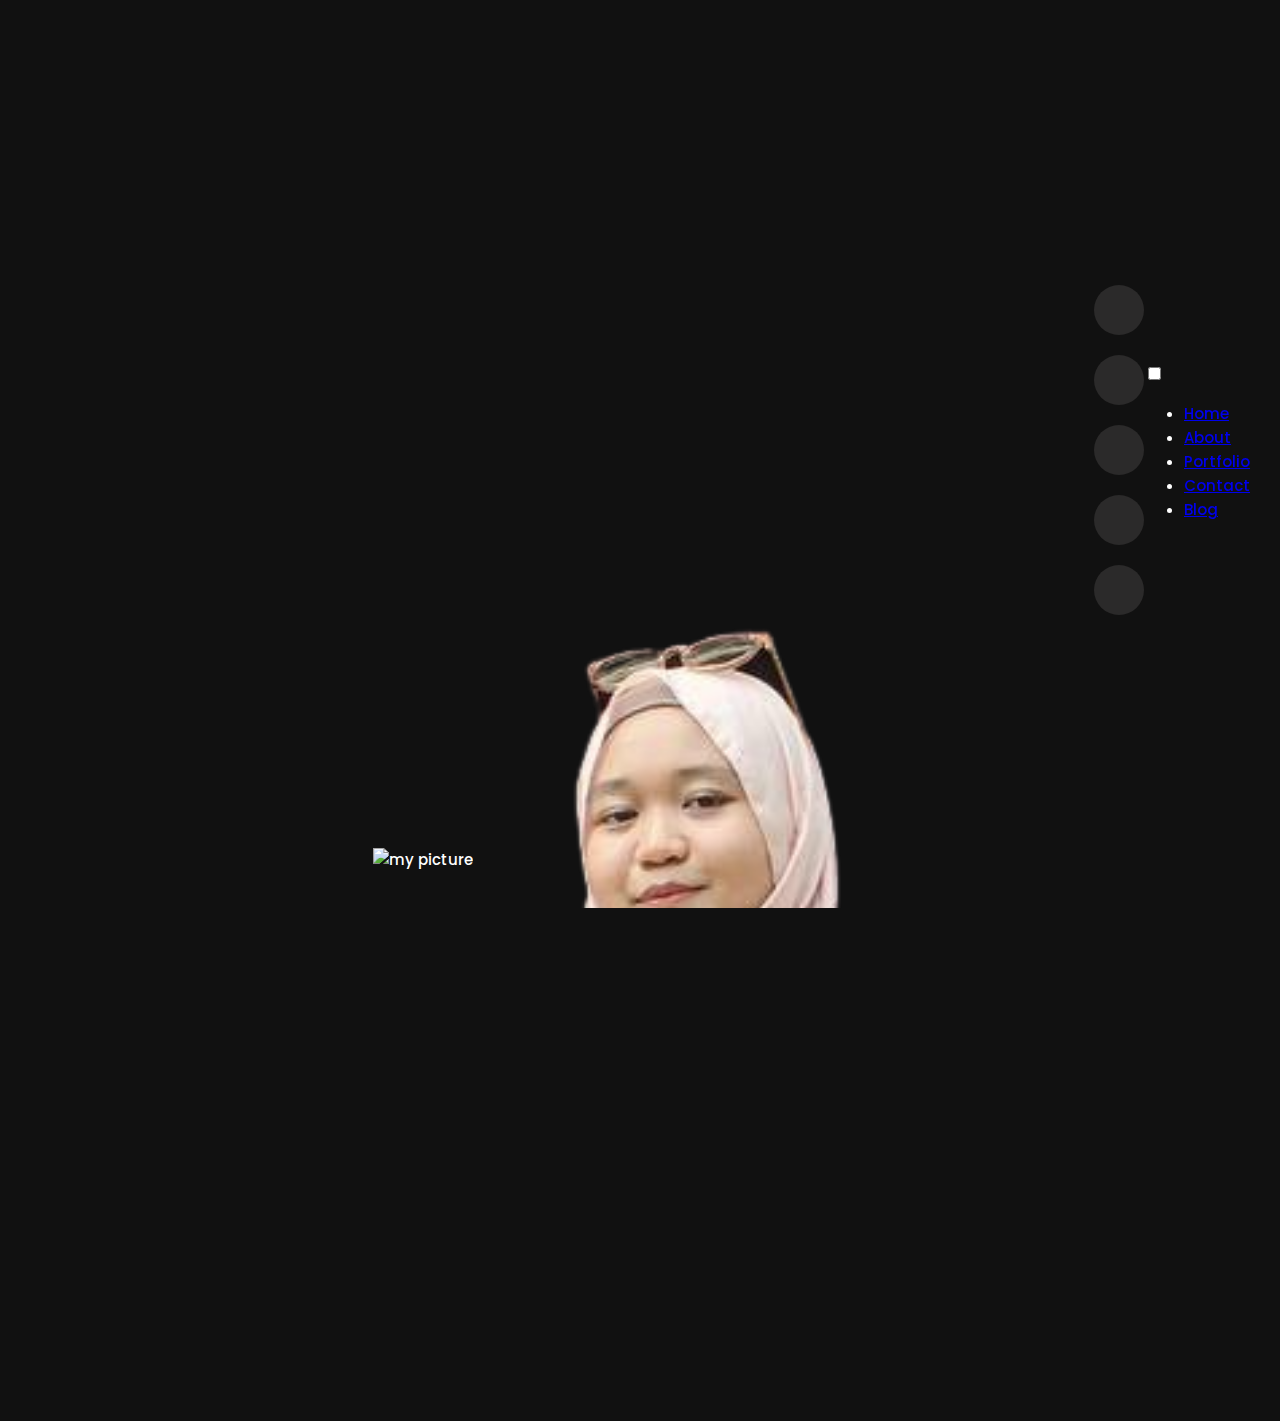
==== index.html @ 7a94937f "update desc" ====
﻿<!DOCTYPE html>
<html lang="en">


<head>
    <meta charset="utf-8">
    <title> Anis Fatnin | IT Security</title>
    <meta name="viewport" content="width=device-width, initial-scale=1">
    <meta name="description" content="Anis Fatnin is a IT cybersecurity enthusiast"/>

    <!-- Template Google Fonts -->
    <link href="https://fonts.googleapis.com/css?family=Poppins:400,400i,500,500i,600,600i,700,700i,800,800i,900,900i" rel="stylesheet">
    <link href="https://fonts.googleapis.com/css?family=Open+Sans:300,400,400i,600,600i,700" rel="stylesheet">

    <!-- Template CSS Files -->
    <link href="css/bootstrap.min.css" rel="stylesheet">
    <link href="css/preloader.min.css" rel="stylesheet">
    <link href="css/circle.css" rel="stylesheet">
    <link href="css/font-awesome.min.css" rel="stylesheet">
    <link href="css/fm.revealator.jquery.min.css" rel="stylesheet">
    <link href="css/style.css" rel="stylesheet">

    <!-- CSS Skin File -->
    <link href="css/skins/yellow.css" rel="stylesheet">

    <!-- Live Style Switcher - demo only -->
    <link rel="alternate stylesheet" type="text/css" title="blue" href="css/skins/blue.css" />
    <link rel="alternate stylesheet" type="text/css" title="green" href="css/skins/green.css" />
    <link rel="alternate stylesheet" type="text/css" title="yellow" href="css/skins/yellow.css" />
    <link rel="alternate stylesheet" type="text/css" title="blueviolet" href="css/skins/blueviolet.css" />
    <link rel="alternate stylesheet" type="text/css" title="goldenrod" href="css/skins/goldenrod.css" />
    <link rel="alternate stylesheet" type="text/css" title="magenta" href="css/skins/magenta.css" />
    <link rel="alternate stylesheet" type="text/css" title="orange" href="css/skins/orange.css" />
    <link rel="alternate stylesheet" type="text/css" title="purple" href="css/skins/purple.css" />
    <link rel="alternate stylesheet" type="text/css" title="red" href="css/skins/red.css" />
    <link rel="alternate stylesheet" type="text/css" title="yellowgreen" href="css/skins/yellowgreen.css" />
    <link rel="stylesheet" type="text/css" href="css/styleswitcher.css" />

    <!-- Modernizr JS File -->
    <script src="js/modernizr.custom.js"></script>
</head>

<body class="home">
    <!-- Header Starts -->
    <header class="header" id="navbar-collapse-toggle">
        <!-- Fixed Navigation Starts -->
        <ul class="icon-menu d-none d-lg-block revealator-slideup revealator-once revealator-delay1">
            <li class="icon-box active">
                <i class="fa fa-home"></i>
                <a href="index.html">
                    <h2>Home</h2>
                </a>
            </li>
            <li class="icon-box">
                <i class="fa fa-user"></i>
                <a href="about.html">
                    <h2>About</h2>
                </a>
            </li>
            <li class="icon-box">
                <i class="fa fa-briefcase"></i>
                <a href="portfolio.html">
                    <h2>Portfolio</h2>
                </a>
            </li>
            <li class="icon-box">
                <i class="fa fa-envelope-open"></i>
                <a href="contact.html">
                    <h2>Contact</h2>
                </a>
            </li>
            <li class="icon-box">
                <i class="fa fa-comments"></i>
                <a href="blog.html">
                    <h2>Blog</h2>
                </a>
            </li>
        </ul>
        <!-- Fixed Navigation Ends -->
        <!-- Mobile Menu Starts -->
        <nav role="navigation" class="d-block d-lg-none">
            <div id="menuToggle">
                <input type="checkbox" />
                <span></span>
                <span></span>
                <span></span>
                <ul class="list-unstyled" id="menu">
                    <li class="active"><a href="index.html"><i class="fa fa-home"></i><span>Home</span></a></li>
                    <li><a href="about.html"><i class="fa fa-user"></i><span>About</span></a></li>
                    <li><a href="portfolio.html"><i class="fa fa-folder-open"></i><span>Portfolio</span></a></li>
                    <li><a href="contact.html"><i class="fa fa-envelope-open"></i><span>Contact</span></a></li>
                    <li><a href="blog.html"><i class="fa fa-comments"></i><span>Blog</span></a></li>
                </ul>
            </div>
        </nav>
        <!-- Mobile Menu Ends -->
    </header>
    <!-- Header Ends -->
    <!-- Main Content Starts -->
    <section class="container-fluid main-container container-home p-0 revealator-slideup revealator-once revealator-delay1">
        <div class="color-block d-none d-lg-block"></div>
        <div class="row home-details-container align-items-center">
            <div class="col-lg-4 bg position-fixed d-none d-lg-block"></div>
            <div class="col-12 col-lg-8 offset-lg-4 home-details text-left text-sm-center text-lg-left">
                <div>
                    <img src="img/img-mobile.jpg" class="img-fluid main-img-mobile d-none d-sm-block d-lg-none" alt="my picture" />
                    <h6 class="text-uppercase open-sans-font mb-0 d-block d-sm-none d-lg-block">hey there !</h6>
                    <h1 class="text-uppercase poppins-font"><span>I'm</span> Anis Fatnin</h1>
                    <p class="open-sans-font">A passionate final year student that is currently doing an internship as an IT analyst in Robotic Process Automation. Have many positive personal skills and be active in extra co-curricular as a student at the university level. During my studies, I joined several global programs that enhanced my leadership and problem-solving skills. I am skilled and have a huge interest in computer networking, cybersecurity, and also the IT sector. Hoping to contribute my skills to the company and community. Since I am single with no commitment, I am capable of working anytime and anywhere.</p>
                    <a href="about.html" class="btn btn-about">more about me</a>
                </div>
            </div>
        </div>
    </section>
    <!-- Main Content Ends -->

    <!-- Template JS Files -->
    <script src="js/jquery-3.5.0.min.js"></script>
    <script src="js/styleswitcher.js"></script>
    <script src="js/preloader.min.js"></script>
    <script src="js/fm.revealator.jquery.min.js"></script>
    <script src="js/imagesloaded.pkgd.min.js"></script>
    <script src="js/masonry.pkgd.min.js"></script>
    <script src="js/classie.js"></script>
    <script src="js/cbpGridGallery.js"></script>
    <script src="js/jquery.hoverdir.js"></script>
    <script src="js/popper.min.js"></script>
    <script src="js/bootstrap.js"></script>
    <script src="js/custom.js"></script>

    <!-- Global site tag (gtag.js) - Google Analytics -->
    <script async src="https://www.googletagmanager.com/gtag/js?id=G-YNMWQ8TBR0"></script>
    <script>
        window.dataLayer = window.dataLayer || [];
        function gtag() { dataLayer.push(arguments); }
        gtag('js', new Date());

        gtag('config', 'G-YNMWQ8TBR0');
    </script>
    
</body>

</html>
---- css/style.css ----
/*
Template Name: Tunis - Personal Portfolio
Author: celtano
Author URI: http://themeforest.net/user/celtano
Description: Tunis - Personal Portfolio
Version: 1.0
*/

/*------------------------------------------------------------------
[Table of contents]
	+ General
	    - Miscellaneous
		- Light Body
		- Buttons
		- Page Title
	+ Header
		- Desktop Navigation
		- Mobile Navigation
	+ Pages
		- Homepage
		+ About
		    - Personal Info List
			- Box Stats
			- Resume
			- Skills
		+ Portfolio
		    - Grid
		    + Slideshow
                - Embedded Videos
                - Carousel
                - Navigation
        + Contact
            - Left Side
            - Contact Form
		+ Blog
            - Latest Posts
            - Pagination
	- Responsive Design Styles
-------------------------------------------------------------------*/

/* [ GENERAL ] */
/*================================================== */

/*** Miscellaneous ***/

html {
  overflow-x: hidden;
  height: 100%;
}

body {
  font-family: 'Poppins', sans-serif;
  font-size: 15px;
  color: #fff;
  font-weight: 500;
  line-height: 1.6;
  position: relative;
  background-size: cover;
  background-position: center;
  height: 100%;
  width: 100%;
  background-color: #111;
}

.poppins-font {
  font-family: 'Poppins', sans-serif;
}

.open-sans-font {
  font-family: 'Open Sans', sans-serif;
}

hr.separator {
  border-top: 1px solid #252525;
  margin: 70px auto 55px;
  max-width: 40%;
}

.ft-wt-600 {
  font-weight: 600;
}

.mb-30 {
  margin-bottom: 30px;
}

.no-transform {
  transform: none !important;
}

.custom-title {
  padding-bottom: 22px;
  font-size: 26px;
}

/*** Light Body ***/

body.light {
  color: #666;
  background-color: #fff;
}

body.home.light .home-details h1 span {
  color: #666;
}

body.home.light .home-details h6 {
  color: #777;
}

body.home.light .bg {
  background-image: url(../img/light.jpg);
  background-size: cover;
  background-repeat: no-repeat;
  background-position: top;
  box-shadow: 0 0 7px rgba(0,0,0,.3);
}

body.light .preloader .black_wall {
  background-color: #eee;
}

body.light .preloader {
  background-color: #fff;
}

body.light .title-section h1 {
  color: #666;
}

body.light .title-bg {
  color: rgba(30, 37, 48, 0.07);
}

body.light.about .box-stats {
  border: 1px solid #ddd;
}

body.light.about .c100,
body.light.about .resume-box .time {
  background-color: #eee;
}

body.light.about .resume-box .time,
body.light.about .resume-box p {
  color: #666;
}

body.light.about .resume-box .place:before {
  background-color: #666;
}

body.light.about  .resume-box li:after {
  border-left: 1px solid #ddd;
}

body.light.about .c100 > span {
  color: #666;
}

body.light.about .c100:after {
  background-color: #fff;
}

body.light.portfolio .slideshow figure {
  background-color: #fff;
}

body.light.portfolio .slideshow ul > li:after {
  background: rgba(255,255,255,0.77);
}

body.light.portfolio .slideshow {
  background: rgba(0,0,0,0.7);
}

body.light.contact .contactform input[type=text],
body.light.contact .contactform input[type=email],
body.light.contact .contactform textarea {
  background-color: #fff;
  border: 1px solid #ddd;
  color: #666;
}

body.light.contact  ul.social li a {
  color: #666;
  background: #eee;
}

body.light.contact  ul.social li a:hover {
  color: #fff;
}

body.light.blog .post-content {
  background-color: #f2f2f2;
}

body.light.blog .post-content .entry-header h3 a {
  color: #666;
}

body.light.blog .page-link {
  color: #666;
  background-color: #eee;
  border: 1px solid #eee;
}

body.light.blog-post .meta {
  color: #888;
}

body.light.blog .page-item.active .page-link {
  color: #fff;
}

body.light hr.separator {
  border-top: 1px solid #ddd;
}

@media (min-width: 992px) {
  body.light .header ul.icon-menu li.icon-box {
    background-color: #eee;
  }

  body.light .header ul.icon-menu li.icon-box i {
    color: #666;
  }

  body.light .header ul.icon-menu li.icon-box.active,
  body.light .header ul.icon-menu li.icon-box:hover,
  body.light .header ul.icon-menu li.icon-box.active i,
  body.light .header ul.icon-menu li.icon-box:hover i {
    color: #fff;
  }
}

@media (max-width: 991px) {

  body.light .main-img-mobile {
    border: 4px solid #eee;
  }

  body.light #menuToggle {
    border: 1px solid #ddd;
  }

  body.light #menuToggle,
  body.light #menu {
    background: #eee;
  }

  body.light #menuToggle > span,
  body.light #menuToggle input:checked ~ span {
    background: #666;
  }

  body.light #menu li a {
    color: #666;
  }

  body.light #menu li:after {
    background: #ddd;
  }

  body.light.portfolio .slideshow nav {
    background: #eee;
    border-bottom: 1px solid #ddd;
  }

  body.light.portfolio .slideshow nav span img {
    display: none;
  }

  body.light.portfolio .slideshow nav span.nav-next {
    background-image: url("../img/projects/navigation/right-arrow.png");
    background-size: cover;
  }

  body.light.portfolio .slideshow nav span.nav-prev {
    background-image: url("../img/projects/navigation/left-arrow.png");
    background-size: cover;
  }

  body.light.portfolio .slideshow nav span.nav-close {
    background-image: url("../img/projects/navigation/close-button.png");
    background-size: cover;
  }

  body.light.portfolio .slideshow nav span.nav-next,
  body.light.portfolio .slideshow nav span.nav-prev {
    top: 51px;
  }

  body.light.portfolio .slideshow {
    background: #fff;
  }
}

@media (max-width: 576px) {
  body.light .title-section {
    background: #eee;
    border-bottom: 1px solid #ddd;
  }

  body.light #menuToggle {
    border: 0;
  }

  body.light.portfolio .slideshow nav span.nav-next,
  body.light.portfolio .slideshow nav span.nav-prev {
    top: 31px;
  }
}
/*** Buttons ***/
.btn {
  box-shadow: none !important;
  border-radius: 26px;
  font-weight: 500;
  height: 46px;
  line-height: 46px;
  font-size: 15px;
  text-transform: uppercase;
  color: #fff;
  padding: 0 40px;
  outline: none !important;
  overflow: hidden;
  display: inline-block;
  position: relative;
  font-family: 'Poppins', sans-serif;
  letter-spacing: .5px;
  border: 0;
}

.btn,
.btn:hover,
.btn:focus {
  color: #fff;
  text-decoration: none;
}

/*** Page Title ***/

.title-section {
  margin: 0 auto;
  width: 100%;
  position: relative;
  padding: 80px 0;
}

.title-section h1 {
  font-size: 56px;
  font-weight: 900;
  color: #fff;
  text-transform: uppercase;
  margin: 0;
}

.title-bg {
  font-size: 110px;
  left: 0;
  letter-spacing: 10px;
  line-height: 0.7;
  position: absolute;
  right: 0;
  top: 50%;
  text-transform: uppercase;
  font-weight: 800;
  -webkit-transform: translateY(-50%);
  -moz-transform: translateY(-50%);
  -ms-transform: translateY(-50%);
  -o-transform: translateY(-50%);
  transform: translateY(-50%);
  color: rgba(255, 255, 255, 0.07);
}

/* [ HEADER ] */
/*================================================== */

/*** Desktop Navigation ***/

@media (min-width: 992px) {

  /*** Navigation ***/

  .header {
    position: fixed;
    right: 30px;
    bottom: 0;
    z-index: 3;
    display: flex;
    align-items: center;
    height: calc(100vh - 200px);
    top: 100px;
    opacity: 1;
    transition: opacity 0.3s;
    -webkit-transition: opacity 0.3s;
  }

  .header.hide-header {
    z-index: 0 !important;
    opacity: 0;
  }

  .header ul.icon-menu {
    margin: 0;
    padding: 0;
  }

  .header ul.icon-menu li.icon-box {
    width: 50px;
    height: 50px;
    list-style: none;
    position: relative;
    display: flex;
    align-items: center;
    transition: .3s;
    margin: 20px 0;
    border-radius: 50%;
    background: #2b2a2a;
  }

  .header ul.icon-menu li.icon-box i {
    color: #ddd;
    font-size: 19px;
    transition: .3s;
  }

  .header ul.icon-menu li.icon-box.active,
  .header ul.icon-menu li.icon-box:hover,
  .header ul.icon-menu li.icon-box.active i,
  .header ul.icon-menu li.icon-box:hover i {
    color: #fff;
  }

  .header .icon-box h2 {
    font-size: 15px;
    font-weight: 500;
  }

  .header .icon-box a {
    display: block;
    padding: 0;
    width: 50px;
    height: 50px;
  }

  .header .icon-box i.fa {
    position: absolute;
    pointer-events: none;
  }

  .header .icon-menu i {
    left: 0;
    right: 0;
    margin: 0 auto;
    display: block;
    text-align: center;
    font-size: 35px;
    top: 15px;
  }

  .header .icon-box h2 {
    z-index: -1;
    position: absolute;
    top: 0;
    right: 0;
    opacity: 0;
    color: #fff;
    line-height: 50px;
    font-weight: 500;
    transition: all .3s;
    border-radius: 30px;
    text-transform: uppercase;
    padding: 0 25px 0 30px;
    height: 50px;
  }

  .header .icon-box a:hover h2 {
    opacity: 1;
    right: 27px;
    margin: 0;
    text-align: center;
    border-radius: 30px 0 0 30px;
  }
}

/* [ Pages ] */
/*================================================== */

/*** Homepage ***/

.home .color-block {
  position: fixed;
  height: 200%;
  width: 100%;
  transform: rotate(-15deg);
  left: -83%;
  top: -50%;
}

.home .bg {
  background-image: url(../img/anis1.png);
  background-size: cover;
  background-repeat: no-repeat;
  background-position: top;
  height: calc(100vh - 60px);
  z-index: 111;
  border-radius: 15px;
  left: 30px;
  top: 30px;
  box-shadow: 0 0 0 rgba(0,0,0,0);
  transform: scale(1.8);
}

.home .container-home {
  display: flex;
  align-items: center;
  min-height: 100%;
}

.home .home-details > div {
  max-width: 550px;
  margin: 0 auto;
}

.home .home-details h1 {
  font-size: 45px;
  line-height: 45px;
  font-weight: 700;
  margin: 18px 0 10px;
}

.home .home-details h1 span {
  color: #fff;
  font-weight: 600;
}

.home .home-details h6 {
  color: #eee;
  font-size: 22px;
  font-weight: 400;
  display: block;
}

.home .home-details p {
  margin: 10px 0 23px;
  font-size: 16px;
  line-height: 32px;
}

/*** About ***/

.about .main-content {
  padding-bottom: 20px;
}

/* Personal Info List */

.about .about-list li:not(:last-child) {
  padding-bottom: 20px;
}

.about .about-list .title {
  opacity: .8;
  text-transform: capitalize;
}

.about .about-list .value {
  font-weight: 600;
}

/* Box Stats */

.about .box-stats {
  padding: 20px 30px 25px 40px;
  border-radius: 5px;
  border: 1px solid #252525;
}

.about .box-stats.with-margin {
  margin-bottom: 30px;
}

.about .box-stats h3 {
  position: relative;
  display: inline-block;
  margin: 0;
  font-size: 50px;
  font-weight: 700;
}

.about .box-stats h3:after {
  content: '+';
  position: absolute;
  right: -24px;
  font-size: 33px;
  font-weight: 300;
  top: 2px;
}

.about .box-stats p {
  padding-left: 45px;
}

.about .box-stats p:before {
  content: "";
  position: absolute;
  left: 0;
  top: 13px;
  width: 30px;
  height: 1px;
  background: #777;
}

/* Resume */

.about .resume-box ul {
  margin: 0;
  padding: 0;
  list-style: none;
}

.about .resume-box li {
  position: relative;
  padding: 0 20px 0 60px;
  margin: 0 0 50px;
}

.about .resume-box li:after {
  content: "";
  position: absolute;
  top: 0;
  left: 20px;
  bottom: 0;
  border-left: 1px solid #333;
}

.about .resume-box .icon {
  width: 40px;
  height: 40px;
  position: absolute;
  left: 0;
  right: 0;
  line-height: 40px;
  text-align: center;
  z-index: 1;
  border-radius: 50%;
  color: #fff;
  background-color: #252525;
}

.about .resume-box .time {
  color: #fff;
  font-size: 12px;
  padding: 1px 10px;
  display: inline-block;
  margin-bottom: 12px;
  border-radius: 20px;
  font-weight: 600;
  background-color: #252525;
  opacity: .8;
}

.about .resume-box h5 {
  font-size: 18px;
  margin: 7px 0 10px;
}

.about .resume-box p {
  margin: 0;
  color: #eee;
  font-size: 14px;
}

.about .resume-box .place {
  opacity: .8;
  font-weight: 600;
  font-size: 15px;
  position: relative;
  padding-left: 26px;
}

.about .resume-box .place:before {
  position: absolute;
  content: '';
  width: 10px;
  height: 2px;
  background-color: #fff;
  left: 7px;
  top: 9px;
  opacity: .8;
}

/* Skills */

.about .c100 {
  float: none !important;
  margin: 0 auto;
  background-color: #252525;
}

.about .c100 > span {
  color: #fff;
}

.about .c100:after {
  background-color: #111;
}

/*** Portfolio ***/
.portfolio .main-content {
  padding-bottom: 60px;
  margin-top: -15px;
}

/* Grid */

.portfolio .grid-gallery ul {
  list-style: none;
  margin: 0;
  padding: 0;
}

.portfolio .grid-gallery figure {
  margin: 0;
}

.portfolio .grid-gallery figure img {
  display: block;
  width: 100%;
  border-radius: 5px;
  transition: .3s;
}

.portfolio .grid-wrap {
  margin: 0 auto;
}

.portfolio .grid {
  margin: 0 auto;
}

.portfolio .grid li {
  width: 33.333333%;
  float: left;
  cursor: pointer;
  padding: 15px;
}

.portfolio .grid figure {
  -webkit-transition: 0.3s;
  transition: 0.3s;
  border-radius: 5px;
  padding: 0;
  position: relative;
  overflow: hidden;
}

.portfolio .grid figure img {
  display: block;
  position: relative;
}

.portfolio .grid li a {
  overflow: hidden;
}

.portfolio .grid li figure div {
  position: absolute;
  width: 100%;
  height: 100%;
  display: -webkit-box;
  display: -webkit-flex;
  display: -ms-flexbox;
  display: flex;
  -webkit-box-align: center;
  -webkit-align-items: center;
  -ms-flex-align: center;
  align-items: center;
  text-align: center;
  justify-content: center;
}

.portfolio .grid li figure div span {
  margin: 0;
  text-transform: uppercase;
  color: #fff;
  font-size: 18px;
}

/* Slideshow */

.portfolio .slideshow {
  position: fixed;
  background: rgba(0,0,0,0.85);
  width: 100%;
  height: 100%;
  top: 0;
  left: 0;
  z-index: 1111;
  opacity: 0;
  visibility: hidden;
  overflow: hidden;
  -webkit-perspective: 1000px;
  perspective: 1000px;
  -webkit-transition: opacity 0.5s, visibility 0s 0.5s;
  transition: opacity 0.5s, visibility 0s 0.5s;
  text-align: left;
}

.portfolio .slideshow-open .slideshow {
  opacity: 1;
  visibility: visible;
  -webkit-transition: opacity 0.5s;
  transition: opacity 0.5s;
}

.portfolio .slideshow ul {
  width: 100%;
  height: 100%;
  -webkit-transform-style: preserve-3d;
  transform-style: preserve-3d;
  -webkit-transform: translate3d(0,0,150px);
  transform: translate3d(0,0,150px);
  -webkit-transition: -webkit-transform 0.5s;
  transition: transform 0.5s;
}

.portfolio .slideshow ul.animatable > li {
  -webkit-transition: -webkit-transform 0.5s;
  transition: transform 0.5s;
}

.portfolio .slideshow-open .slideshow ul {
  -webkit-transform: translate3d(0,0,0);
  transform: translate3d(0,0,0);
}

.portfolio .slideshow ul > li {
  width: 660px;
  position: absolute;
  top: 50%;
  left: 50%;
  margin: -280px 0 0 -330px;
  visibility: hidden;
}

.portfolio .slideshow ul > li.show {
  visibility: visible;
}

.portfolio .slideshow ul > li:after {
  content: '';
  position: absolute;
  width: 100%;
  height: 100%;
  top: 0;
  left: 0;
  background: rgba(0,0,0,0.7);
  -webkit-transition: opacity 0.3s;
  transition: opacity 0.3s;
  z-index: 111;
  border-radius: 10px;
}

.portfolio .slideshow ul > li.current:after {
  visibility: hidden;
  opacity: 0;
  -webkit-transition: opacity 0.3s, visibility 0s 0.3s;
  transition: opacity 0.3s, visibility 0s 0.3s;
}

.portfolio .slideshow figure {
  width: 100%;
  height: 100%;
  background: #252525;
  padding: 30px;
  overflow: auto;
  border-radius: 10px;
}

.portfolio .slideshow a {
  text-decoration: underline;
}

.portfolio .slideshow figcaption {
  margin-bottom: 15px;
}

.portfolio .slideshow figcaption h3 {
  text-transform: uppercase;
  padding: 10px 0 20px;
  font-weight: 700;
  text-align: center;
  font-size: 33px;
}

/* Embedded Videos */

.portfolio .slideshow .videocontainer,
.portfolio .slideshow .responsive-video {
  max-width: 100%;
  border-radius: 4px;
  display: block;
  object-fit: cover;
}

.portfolio .slideshow .videocontainer {
  position: relative;
  padding-bottom: 56.20%;
  padding-top: 0;
  height: 0;
  max-width: 100%;
  overflow: hidden;
  width: 100%;
  display: block;
  margin: 0;
  border-radius: 4px;
}

.portfolio .slideshow .videocontainer iframe,
.portfolio .slideshow .videocontainer object,
.portfolio .slideshow .videocontainer embed {
  position: absolute;
  top: 0;
  left: 0;
  width: 100%;
  height: 100%;
  border: 0;
}

/* Carousel */

.portfolio .slideshow .carousel-indicators {
  bottom: 0;
  background: rgba(0,0,0,.4);
  padding: 10px 0;
  margin: 0;
}

.portfolio .slideshow .carousel-indicators li {
  width: 10px;
  height: 10px;
  border-radius: 50%;
  margin: 0 7px;
  background-color: #fff;
  opacity: 1;
}

/* Navigation */

.portfolio .slideshow nav span {
  position: fixed;
  z-index: 1000;
  text-align: center;
  cursor: pointer;
  padding: 200px 30px;
  color: #fff;
}

.portfolio .slideshow nav span.nav-prev,
.portfolio .slideshow nav span.nav-next {
  top: 50%;
  -webkit-transform: translateY(-50%);
  transform: translateY(-50%);
  font-size: 41px;
  line-height: 58px;
}

.portfolio .slideshow nav span.nav-prev {
  left: 0;
}

.portfolio .slideshow nav span.nav-next {
  right: 0;
}

.portfolio .slideshow nav span.nav-close {
  top: 30px;
  right: 30px;
  padding: 0;
}

/*** Contact ***/
.contact .main-content {
  padding-bottom: 85px;
}
/* Left Side */

.contact .custom-span-contact {
  font-weight: 600;
  padding-left: 50px;
  line-height: 21px;
  padding-top: 5px;
}

.contact .custom-span-contact i {
  left: 0;
  top: 10px;
  font-size: 33px;
}

.contact .custom-span-contact i.fa-phone-square {
  font-size: 39px;
  top: 7px;
}

.contact .custom-span-contact span {
  text-transform: uppercase;
  opacity: .8;
  font-weight: 400;
}

.contact ul.social {
  margin-left: -5px;
}

.contact ul.social li {
  display: inline-block;
}

.contact ul.social li a {
  display: inline-block;
  height: 40px;
  width: 40px;
  line-height: 42px;
  text-align: center;
  color: #fff;
  transition: .3s;
  font-size: 17px;
  margin: 0 6px;
  background: #2b2a2a;
  border-radius: 50%;
}
/* Form */
.contact .contactform input[type=text],
.contact .contactform input[type=email] {
  border: 1px solid #111;
  width: 100%;
  background: #252525;
  color: #fff;
  padding: 11px 26px;
  margin-bottom: 30px;
  border-radius: 30px;
  outline: none !important;
  transition: .3s;
}

.contact .contactform textarea {
  border: 1px solid #111;
  background: #252525;
  color: #fff;
  width: 100%;
  padding: 12px 26px;
  margin-bottom: 20px;
  height: 160px;
  overflow: hidden;
  border-radius: 30px;
  outline: none !important;
  transition: .3s;
}

.contact .contactform .form-message {
  margin: 24px 0;
}

.contact .contactform .output_message {
  display: block;
  color: #fff;
  height: 46px;
  line-height: 46px;
  border-radius: 30px;
}

.contact .contactform .output_message.success {
  background: #28a745;
}

.contact .contactform .output_message.success:before {
  font-family: FontAwesome;
  content: "\f14a";
  padding-right: 10px;
}

.contact .contactform .output_message.error {
  background: #dc3545;
}

.contact .contactform .output_message.error:before {
  font-family: FontAwesome;
  content: "\f071";
  padding-right: 10px;
}

/*** Blog ***/

.blog .main-content {
  padding-bottom: 85px;
}

/* Latest Posts */

.blog .post-container {
  display: block;
}

.blog .post-content {
  background-color: #252525;
  padding: 20px 25px 25px 25px;
  border-radius: 0 0 5px 5px;
}

.blog .post-content .entry-header h3 {
  line-height: 26px;
  cursor: pointer;
}

.blog .post-content .entry-header h3 a {
  text-decoration: none;
  transition: .5s;
}

.blog .post-thumb {
  border-radius: 5px 5px 0 0;
  cursor: pointer;
}

.blog .post-thumb a {
  border-radius: 5px 5px 0 0;
}

.blog .post-container:hover img {
  transform: scale(1.2);
}

.blog .post-thumb a img {
  border-radius: 5px 5px 0 0;
  transition: .3s;
}

.blog .post-content .entry-content p {
  margin: 15px 0 5px;
}

.blog .post-content .entry-header h3 a {
  color: #fff;
  font-size: 20px;
  font-weight: 600;
}

/* pagination */

.blog .pagination {
  margin-bottom: 30px;
}

.blog .page-link {
  color: #fff;
  background-color: #252525;
  border: 1px solid #252525;
  padding: 0;
  margin: 0 10px;
  border-radius: 50% !important;
  width: 43px;
  height: 43px;
  line-height: 43px;
  text-align: center;
  transition: .3s;

}

.blog .page-link:focus,
.blog .page-link:active{
  box-shadow: none !important;
}

.blog .page-link:hover {
  color: #fff !important;
}

/* Blog Post */

.blog-post article {
  max-width: 700px;
  margin: 0 auto;
}

.blog-post article h1 {
  font-weight: 600;
  margin: 13px 0 20px;
}

.blog-post article img {
  border-radius: 5px;
  margin-bottom: 20px;
}

.blog-post .meta {
  color: #eee;
  font-size: 13px;
}

.blog-post .meta span {
  padding-right: 15px;
}

.blog-post .meta i {
  padding-right: 3px;
}

/* [ RESPONSIVE DESIGN STYLES ] */

@media (min-width: 1351px) {
  .portfolio .container-portfolio .grid {
    text-align: left;
  }
}

@media (max-width: 1350px) and (min-width: 992px) {
  .container {
    max-width: calc(100% - 195px);
  }

  .portfolio .container-portfolio {
    max-width: calc(100% - 195px);
  }
}

@media (max-width: 1100px) and (min-width: 992px) {
  .home .home-details > div {
    max-width: 450px;
  }
}

@media (min-width: 1600px) {
  .home .home-details > div {
    max-width: 600px;
  }
}

@media (min-width: 992px) {
  .home .home-details-container {
    width: 100%;
    height: 100vh;
  }

  body.home {
    overflow: hidden;
  }

  .btn:before {
    font: 15px/1.2em FontAwesome;
    color: #fff;
    position: absolute;
    height: 100%;
    right: 25px;
    top: 50%;
    margin-top: -9px;
    transition: all 0.3s;
    opacity: 0;
    filter: alpha(opacity=0);
    -webkit-transform: translateX(-20px);
    transform: translateX(-20px);
  }

  .btn.btn-about:before {
    content: "\f007";
  }

  .btn.btn-portfolio:before {
    content: "\f07c";
    margin-top: -8px;
  }

  .btn.btn-preview:before {
    content: "\f08e";
  }

  .btn.btn-download:before {
    content: "\f019";
  }

  .btn.btn-contact:before {
    content: "\f1d8";
  }

  .btn span {
    position: relative;
    display: block;
    transition: all 0.3s;
  }

  .btn:hover span {
    -webkit-transform: translateX(-10px);
    transform: translateX(-10px);
  }

  .btn:hover:before {
    opacity: 1;
    filter: alpha(opacity=100);
    -webkit-transform: translateX(0);
    transform: translateX(0);
  }
}

/* Mobile  Navigation */

@media (max-width: 991px) {
  .btn {
    padding: 0 28px;
  }

  body.home {
    padding: 25px;
  }

  body.home .main-container {
    padding: 30px 0 !important;
  }

  .home .home-details-container {
    margin: 0 auto;
  }

  .home .home-details {
    padding: 0;
  }

  .main-img-mobile {
    border-radius: 50%;
    width: 270px;
    height: 270px;
    border: 4px solid #252525;
    margin: 0 auto 25px;
    display: block;
  }

  .home .home-details h1 {
    font-size: 38px;
    line-height: 38px;
    margin: 29px 0 13px;
  }

  .home .home-details p {
    margin: 10px 0 23px;
    font-size: 15px;
    line-height: 30px;
  }

  #menuToggle {
    display: inline-block;
    position: fixed;
    top: 30px;
    right: 30px;
    z-index: 1111;
    user-select: none;
    padding: 19px 0 0 16px;
    width: 54px;
    height: 54px;
    border-radius: 5px;
    background: #252525;
  }

  #menuToggle input {
    display: flex;
    width: 54px;
    height: 54px;
    position: absolute;
    cursor: pointer;
    opacity: 0;
    z-index: 2;
    top: 0;
    left: 0;
  }

  #menuToggle > span {
    display: flex;
    width: 23px;
    height: 2px;
    margin-bottom: 5px;
    position: relative;
    background: #ffffff;
    border-radius: 3px;
    z-index: 1;
    transform-origin: 5px 0;
    transition: transform 0.5s cubic-bezier(0.77,0.2,0.05,1.0),
    background 0.5s cubic-bezier(0.77,0.2,0.05,1.0),
    opacity 0.55s ease;
  }

  #menuToggle > span:first-child {
    transform-origin: 0 0;
  }

  #menuToggle > span:nth-last-child(2) {
    transform-origin: 0 100%;
  }

  #menuToggle input:checked ~ span {
    opacity: 1;
    transform: rotate(45deg) translate(4px, 0);
    background: #fff;
  }

  #menuToggle input:checked ~ span:nth-last-child(3) {
    opacity: 0;
    transform: rotate(0deg) scale(0.2, 0.2);
  }

  #menuToggle input:checked ~ span:nth-last-child(2) {
    transform: rotate(-45deg) translate(2px, 4px);
  }

  #menu {
    position: fixed;
    left: 0;
    top: 0;
    width: 100%;
    height: 100%;
    margin: 0;
    padding-top: 60px;
    background-color: #252525;
    -webkit-font-smoothing: antialiased;
    transform-origin: 0 0;
    transform: translate(-100%, 0);
    transition: transform 0.5s cubic-bezier(0.77,0.2,0.05,1.0);
  }

  #menuToggle input:checked ~ ul {
    transform: none;
  }

  #menu li {
    position: relative;
    padding-left: 30px;
  }

  #menu li:after {
    position: absolute;
    content: '';
    height: 1px;
    width: calc(100% - 60px);
    background: #333;
    left: 30px;
  }

  #menu li:last-child:after {
    display: none;
  }

  #menu li.active a span {
    font-weight: 600;
  }

  #menu li a {
    color: #fff;
    text-transform: uppercase;
    transition-delay: 2s;
    font-size: 26px;
    display: block;
    text-decoration: none;
    padding: 14px 0;
    position: relative;
  }

  #menu li a span {
    position: absolute;
    left: 50px;
    font-weight: 400;
  }

  .portfolio .grid li {
    width: 50%;
  }

  .portfolio .grid li figure div {
    display: none !important;
  }

  .portfolio .slideshow {
    background: #252525;
  }

  .portfolio .slideshow nav span {
    padding: 0;
  }

  .portfolio .slideshow ul > li {
    width: 100%;
    height: 100%;
    position: absolute;
    top: 0;
    left: 0;
    right: 0;
    margin: 0;
  }

  .portfolio .slideshow ul > li:after {
    display: none;
  }

  .portfolio .slideshow figure {
    padding: 125px 30px 30px;
    border-radius: 0;
    max-width: 720px;
    margin: 0 auto;
  }

  .portfolio .slideshow nav span.nav-prev,
  .portfolio .slideshow nav span.nav-next {
    top: 35px;
    width: 32px;
    height: 32px;
  }

  .portfolio .slideshow nav span.nav-next {
    right: 30px;
  }

  .portfolio .slideshow nav span.nav-prev {
    left: 30px;
  }

  .portfolio .slideshow nav span.nav-prev img,
  .portfolio .slideshow nav span.nav-next img {
    width: 32px;
    height: 32px;
  }

  .portfolio .slideshow nav span:before {
    display: none;
  }

  .portfolio .slideshow nav span.nav-close {
    top: 35px;
    right: 0;
    left: 0;
    margin: 0 auto;
    width: 32px;
    height: 32px;
    display: block;
    line-height: 0;
  }

  .portfolio .slideshow nav span.nav-close img {
    width: 32px;
    height: 32px;
  }

  .portfolio .slideshow nav {
    position: fixed;
    top: 0;
    width: 100%;
    height: 102px;
    background: #252525;
    z-index: 1;
    border-bottom: 1px solid #333;
  }

  .contact .main-content {
    padding-bottom: 0;
  }
}

@media (max-width: 767px) {
  .home .home-details p {
    font-size: 14px;
    line-height: 28px;
  }
}

@media (max-width: 576px) {
  .btn {
    font-size: 14px;
  }

  body {
    font-size: 14px;
  }

  .title-section.revealator-delay1 {
    transform: none !important;
    opacity: 1 !important;
  }

  #menuToggle {
    right: 10px;
    top: 4px;
    padding: 19px 0 0 13px;
    width: 49px;
    height: 49px;
  }

  .home #menuToggle {
    right: 25px;
    top: 25px;
    padding: 17px 0 0 13px;
  }

  #menu li {
    padding-left: 25px;
  }

  #menu li a {
    font-size: 18px;
  }

  #menu li:after {
    width: calc(100% - 50px);
    left: 25px;
  }

  #menu li a span {
    left: 35px;
  }

  .main-content {
    padding-top: 85px;
  }

  .main-content > .container {
    padding: 0 25px;
  }

  .main-img-mobile {
    width: 230px;
    height: 230px;
  }

  .home .home-details h1 {
    font-size: 29px;
    line-height: 29px;
    margin: 18px 0 13px;
  }

  .home .home-details h6 {
    font-size: 19px;
  }

  .title-section {
    padding: 16px 25px 14px;
    background: #252525;
    border-bottom: 1px solid #333;
    margin-bottom: 36px;
    position: fixed;
    right: 0;
    left: 0;
    z-index: 11;
    top: 0;
  }

  .title-section h1 {
    font-size: 26px;
  }

  .title-bg {
    display: none;
  }

  .custom-title {
    font-size: 21px;
  }

  .about .main-content {
    padding-bottom: 0;
  }

  .about .resume-box h5 {
    font-size: 17px;
  }

  .about .box-stats {
    padding: 15px 20px 20px 25px;
  }

  .about .c100 {
    transform: scale(.8);
  }

  .about .box-stats.with-margin {
    margin-bottom: 25px;
  }

  .about .box-stats h3 {
    font-size: 40px;
  }

  .about .box-stats p {
    padding-left: 0;
  }

  .about .box-stats p:before {
    display: none;
  }

  .portfolio .main-content {
    padding-bottom: 10px;
    margin-top: -12px;
  }

  .portfolio .grid li {
    width: 100%;
  }

  .portfolio .main-content > .container {
    padding: 0 10px;
  }

  .portfolio .slideshow figure {
    padding: 85px 25px 25px;
  }

  .portfolio .slideshow figcaption h3 {
    font-size: 25px;
  }

  .portfolio .slideshow nav span.nav-prev,
  .portfolio .slideshow nav span.nav-next {
    top: 9px;
    width: 20px;
    height: 20px;
  }

  .portfolio .slideshow nav span.nav-next {
    right: 20px;
  }

  .portfolio .slideshow nav span.nav-prev {
    left: 20px;
  }

  .portfolio .slideshow nav span.nav-prev img,
  .portfolio .slideshow nav span.nav-next img {
    width: 20px;
    height: 20px;
  }

  .portfolio .slideshow nav span.nav-close {
    top: 21px;
    width: 20px;
    height: 20px;
  }

  .portfolio .slideshow nav span.nav-close img {
    width: 20px;
    height: 20px;
  }

  .portfolio .slideshow nav {
    height: 62px;
  }

  .blog .main-content {
    padding-bottom: 55px;
  }

  .blog-post article h1 {
    font-size: 25px;
  }

  .separator.mt-1 {
    margin-top: 35px !important;
  }
}
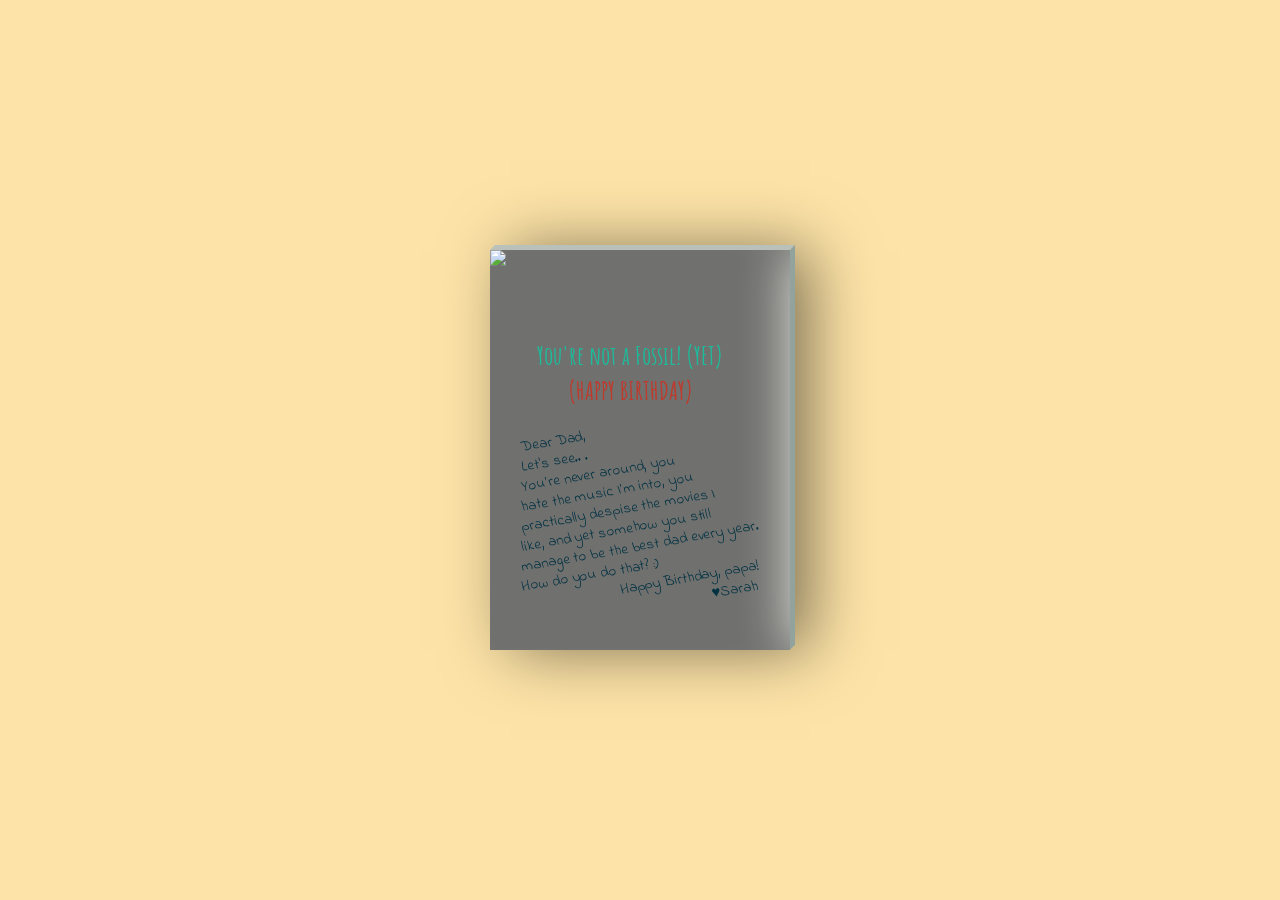
==== commit bfc02d49: "added index.html" ====
--- a/index.html
+++ b/index.html
@@ -1,143 +1,199 @@
-﻿<!DOCTYPE html>
-<html lang="en">
 
 
+<!DOCTYPE html>
+<html lang="en" >
+
 <head>
-    <meta charset="utf-8">
-    <title> Anis Fatnin | IT Security</title>
-    <meta name="viewport" content="width=device-width, initial-scale=1">
-    <meta name="description" content="Anis Fatnin is a IT cybersecurity enthusiast"/>
 
-    <!-- Template Google Fonts -->
-    <link href="https://fonts.googleapis.com/css?family=Poppins:400,400i,500,500i,600,600i,700,700i,800,800i,900,900i" rel="stylesheet">
-    <link href="https://fonts.googleapis.com/css?family=Open+Sans:300,400,400i,600,600i,700" rel="stylesheet">
+  <meta charset="UTF-8">
+  
+<link rel="apple-touch-icon" type="image/png" href="https://cpwebassets.codepen.io/assets/favicon/apple-touch-icon-5ae1a0698dcc2402e9712f7d01ed509a57814f994c660df9f7a952f3060705ee.png" />
+<meta name="apple-mobile-web-app-title" content="CodePen">
 
-    <!-- Template CSS Files -->
-    <link href="css/bootstrap.min.css" rel="stylesheet">
-    <link href="css/preloader.min.css" rel="stylesheet">
-    <link href="css/circle.css" rel="stylesheet">
-    <link href="css/font-awesome.min.css" rel="stylesheet">
-    <link href="css/fm.revealator.jquery.min.css" rel="stylesheet">
-    <link href="css/style.css" rel="stylesheet">
+<link rel="shortcut icon" type="image/x-icon" href="https://cpwebassets.codepen.io/assets/favicon/favicon-aec34940fbc1a6e787974dcd360f2c6b63348d4b1f4e06c77743096d55480f33.ico" />
 
-    <!-- CSS Skin File -->
-    <link href="css/skins/yellow.css" rel="stylesheet">
+<link rel="mask-icon" type="" href="https://cpwebassets.codepen.io/assets/favicon/logo-pin-8f3771b1072e3c38bd662872f6b673a722f4b3ca2421637d5596661b4e2132cc.svg" color="#111" />
 
-    <!-- Live Style Switcher - demo only -->
-    <link rel="alternate stylesheet" type="text/css" title="blue" href="css/skins/blue.css" />
-    <link rel="alternate stylesheet" type="text/css" title="green" href="css/skins/green.css" />
-    <link rel="alternate stylesheet" type="text/css" title="yellow" href="css/skins/yellow.css" />
-    <link rel="alternate stylesheet" type="text/css" title="blueviolet" href="css/skins/blueviolet.css" />
-    <link rel="alternate stylesheet" type="text/css" title="goldenrod" href="css/skins/goldenrod.css" />
-    <link rel="alternate stylesheet" type="text/css" title="magenta" href="css/skins/magenta.css" />
-    <link rel="alternate stylesheet" type="text/css" title="orange" href="css/skins/orange.css" />
-    <link rel="alternate stylesheet" type="text/css" title="purple" href="css/skins/purple.css" />
-    <link rel="alternate stylesheet" type="text/css" title="red" href="css/skins/red.css" />
-    <link rel="alternate stylesheet" type="text/css" title="yellowgreen" href="css/skins/yellowgreen.css" />
-    <link rel="stylesheet" type="text/css" href="css/styleswitcher.css" />
 
-    <!-- Modernizr JS File -->
-    <script src="js/modernizr.custom.js"></script>
+  <title>CodePen - [3D] Flip Hover Effects, Book Of Congratulations  from the game</title>
+  <link href="https://fonts.googleapis.com/css?family=Indie+Flower" rel="stylesheet">
+<link href="https://fonts.googleapis.com/css?family=Amatic+SC" rel="stylesheet">
+  
+  
+  
+<style>
+@import url('https://fonts.googleapis.com/css?family=Indie+Flower');
+@import url('https://fonts.googleapis.com/css?family=Amatic+SC');
+
+body {
+	font-family: 'Indie Flower', cursive !important;
+  background: #FDE3A7; /*CAPE HONEY*/
+	margin: 0px;
+	padding: 0px;
+}
+
+::selection {
+	background: transparent;
+}
+
+h4 {
+	font-size: 26px;
+	line-height: 1px;
+	font-family: 'Amatic SC', cursive !important;
+}
+
+.color1{color:#1BBC9B}/*MOUNTAIN MEADOW*/
+.color2{color:#C0392B/*TALL POPPY*/}
+
+
+.card {
+	color: #013243; /*SHERPA BLUE*/
+	position: absolute;
+	top: 50%;
+	left: 50%;
+	width: 300px;
+	height: 400px;
+	background: #e0e1dc;
+	transform-style: preserve-3d;
+	transform: translate(-50%,-50%) perspective(2000px);
+	box-shadow: inset 300px 0 50px rgba(0,0,0,.5), 20px 0 60px rgba(0,0,0,.5);
+	transition: 1s;
+}
+
+.card:hover {
+	transform: translate(-50%,-50%) perspective(2000px) rotate(15deg) scale(1.2);
+	box-shadow: inset 20px 0 50px rgba(0,0,0,.5), 0 10px 100px rgba(0,0,0,.5);
+}
+
+.card:before {
+	content:'';
+	position: absolute;
+	top: -5px;
+	left: 0;
+	width: 100%;
+	height: 5px;
+	background: #BAC1BA;
+	transform-origin: bottom;
+	transform: skewX(-45deg);
+}
+
+.card:after {
+	content: '';
+	position: absolute;
+	top: 0;
+	right: -5px;
+	width: 5px;
+	height: 100%;
+	background: #92A29C;
+	transform-origin: left;
+	transform: skewY(-45deg);
+}
+
+.card .imgBox {
+	width: 100%;
+	height: 100%;
+	position: relative;
+	transform-origin: left;
+	transition: .7s;
+}
+
+.card .bark {
+	position: absolute;
+	background: #e0e1dc;
+	width: 100%;
+	height: 100%;
+	opacity: 0;
+	transition: .7s;
+}
+
+.card .imgBox img {
+	min-width: 250px;
+	max-height: 400px;
+}
+
+.card:hover .imgBox {
+	transform: rotateY(-135deg);
+}
+
+.card:hover .bark {
+	opacity: 1;
+	transition: .6s;
+  box-shadow: 300px 200px 100px rgba(0, 0, 0, .4) inset;
+}
+
+.card .details {
+	position: absolute;
+	top: 0;
+	left: 0;
+	box-sizing: border-box;
+	padding: 0 0 0 10px;
+	z-index: -1;
+	margin-top: 70px;
+}
+
+.card .details p {
+	font-size: 15px;
+	line-height: 5px;
+	transform: rotate(-10deg);
+	padding: 0 0 0 20px;
+}
+
+.card .details h4 {
+	text-align: center;
+}
+
+.text-right {
+	text-align: right;
+}
+</style>
+
+  <script>
+  window.console = window.console || function(t) {};
+</script>
+
+  
+  
+  <script>
+  if (document.location.search.match(/type=embed/gi)) {
+    window.parent.postMessage("resize", "*");
+  }
+</script>
+
+
 </head>
 
-<body class="home">
-    <!-- Header Starts -->
-    <header class="header" id="navbar-collapse-toggle">
-        <!-- Fixed Navigation Starts -->
-        <ul class="icon-menu d-none d-lg-block revealator-slideup revealator-once revealator-delay1">
-            <li class="icon-box active">
-                <i class="fa fa-home"></i>
-                <a href="index.html">
-                    <h2>Home</h2>
-                </a>
-            </li>
-            <li class="icon-box">
-                <i class="fa fa-user"></i>
-                <a href="about.html">
-                    <h2>About</h2>
-                </a>
-            </li>
-            <li class="icon-box">
-                <i class="fa fa-briefcase"></i>
-                <a href="portfolio.html">
-                    <h2>Portfolio</h2>
-                </a>
-            </li>
-            <li class="icon-box">
-                <i class="fa fa-envelope-open"></i>
-                <a href="contact.html">
-                    <h2>Contact</h2>
-                </a>
-            </li>
-            <li class="icon-box">
-                <i class="fa fa-comments"></i>
-                <a href="blog.html">
-                    <h2>Blog</h2>
-                </a>
-            </li>
-        </ul>
-        <!-- Fixed Navigation Ends -->
-        <!-- Mobile Menu Starts -->
-        <nav role="navigation" class="d-block d-lg-none">
-            <div id="menuToggle">
-                <input type="checkbox" />
-                <span></span>
-                <span></span>
-                <span></span>
-                <ul class="list-unstyled" id="menu">
-                    <li class="active"><a href="index.html"><i class="fa fa-home"></i><span>Home</span></a></li>
-                    <li><a href="about.html"><i class="fa fa-user"></i><span>About</span></a></li>
-                    <li><a href="portfolio.html"><i class="fa fa-folder-open"></i><span>Portfolio</span></a></li>
-                    <li><a href="contact.html"><i class="fa fa-envelope-open"></i><span>Contact</span></a></li>
-                    <li><a href="blog.html"><i class="fa fa-comments"></i><span>Blog</span></a></li>
-                </ul>
-            </div>
-        </nav>
-        <!-- Mobile Menu Ends -->
-    </header>
-    <!-- Header Ends -->
-    <!-- Main Content Starts -->
-    <section class="container-fluid main-container container-home p-0 revealator-slideup revealator-once revealator-delay1">
-        <div class="color-block d-none d-lg-block"></div>
-        <div class="row home-details-container align-items-center">
-            <div class="col-lg-4 bg position-fixed d-none d-lg-block"></div>
-            <div class="col-12 col-lg-8 offset-lg-4 home-details text-left text-sm-center text-lg-left">
-                <div>
-                    <img src="img/img-mobile.jpg" class="img-fluid main-img-mobile d-none d-sm-block d-lg-none" alt="my picture" />
-                    <h6 class="text-uppercase open-sans-font mb-0 d-block d-sm-none d-lg-block">hey there !</h6>
-                    <h1 class="text-uppercase poppins-font"><span>I'm</span> Anis Fatnin</h1>
-                    <p class="open-sans-font">A passionate final year student that is currently doing an internship as an IT analyst in Robotic Process Automation. Have many positive personal skills and be active in extra co-curricular as a student at the university level. During my studies, I joined several global programs that enhanced my leadership and problem-solving skills. I am skilled and have a huge interest in computer networking, cybersecurity, and also the IT sector. Hoping to contribute my skills to the company and community. Since I am single with no commitment, I am capable of working anytime and anywhere.</p>
-                    <a href="about.html" class="btn btn-about">more about me</a>
-                </div>
-            </div>
-        </div>
-    </section>
-    <!-- Main Content Ends -->
+<body translate="no" >
+  <div class="card">
+		<div class="imgBox">
+			<div class="bark"></div>
+			<img src="https://image.ibb.co/fYzTrb/lastofus.jpg">
+		</div>
+		<div class="details">
+			<h4 class="color1">You're not a Fossil! (YET)</h2>
+			<h4 class="color2 margin">(HAPPY BIRTHDAY)</h3>
+			<p>Dear Dad,</p>
+			<p>Let's see.. .</p>
+			<p>You’re never around, you</p>
+			<p>hate the music I’m into, you</p>
+			<p>practically despise the movies I</p>
+			<p>like, and yet somehow you still</p>
+			<p>manage to be the best dad every year.</p>
+			<p>How do you do that? :)</p>
+			<p class="text-right">Happy Birthday, papa!</p>
+			<p class="text-right">♥Sarah</p>
+		</div>
+	</div>
+    <script src="https://cpwebassets.codepen.io/assets/common/stopExecutionOnTimeout-8216c69d01441f36c0ea791ae2d4469f0f8ff5326f00ae2d00e4bb7d20e24edb.js"></script>
 
-    <!-- Template JS Files -->
-    <script src="js/jquery-3.5.0.min.js"></script>
-    <script src="js/styleswitcher.js"></script>
-    <script src="js/preloader.min.js"></script>
-    <script src="js/fm.revealator.jquery.min.js"></script>
-    <script src="js/imagesloaded.pkgd.min.js"></script>
-    <script src="js/masonry.pkgd.min.js"></script>
-    <script src="js/classie.js"></script>
-    <script src="js/cbpGridGallery.js"></script>
-    <script src="js/jquery.hoverdir.js"></script>
-    <script src="js/popper.min.js"></script>
-    <script src="js/bootstrap.js"></script>
-    <script src="js/custom.js"></script>
+  
+      <script id="rendered-js" >
+/* by rikanutyy */
+//# sourceURL=pen.js
+    </script>
 
-    <!-- Global site tag (gtag.js) - Google Analytics -->
-    <script async src="https://www.googletagmanager.com/gtag/js?id=G-YNMWQ8TBR0"></script>
-    <script>
-        window.dataLayer = window.dataLayer || [];
-        function gtag() { dataLayer.push(arguments); }
-        gtag('js', new Date());
+  
 
-        gtag('config', 'G-YNMWQ8TBR0');
-    </script>
-    
 </body>
 
-</html>+</html>
+ 
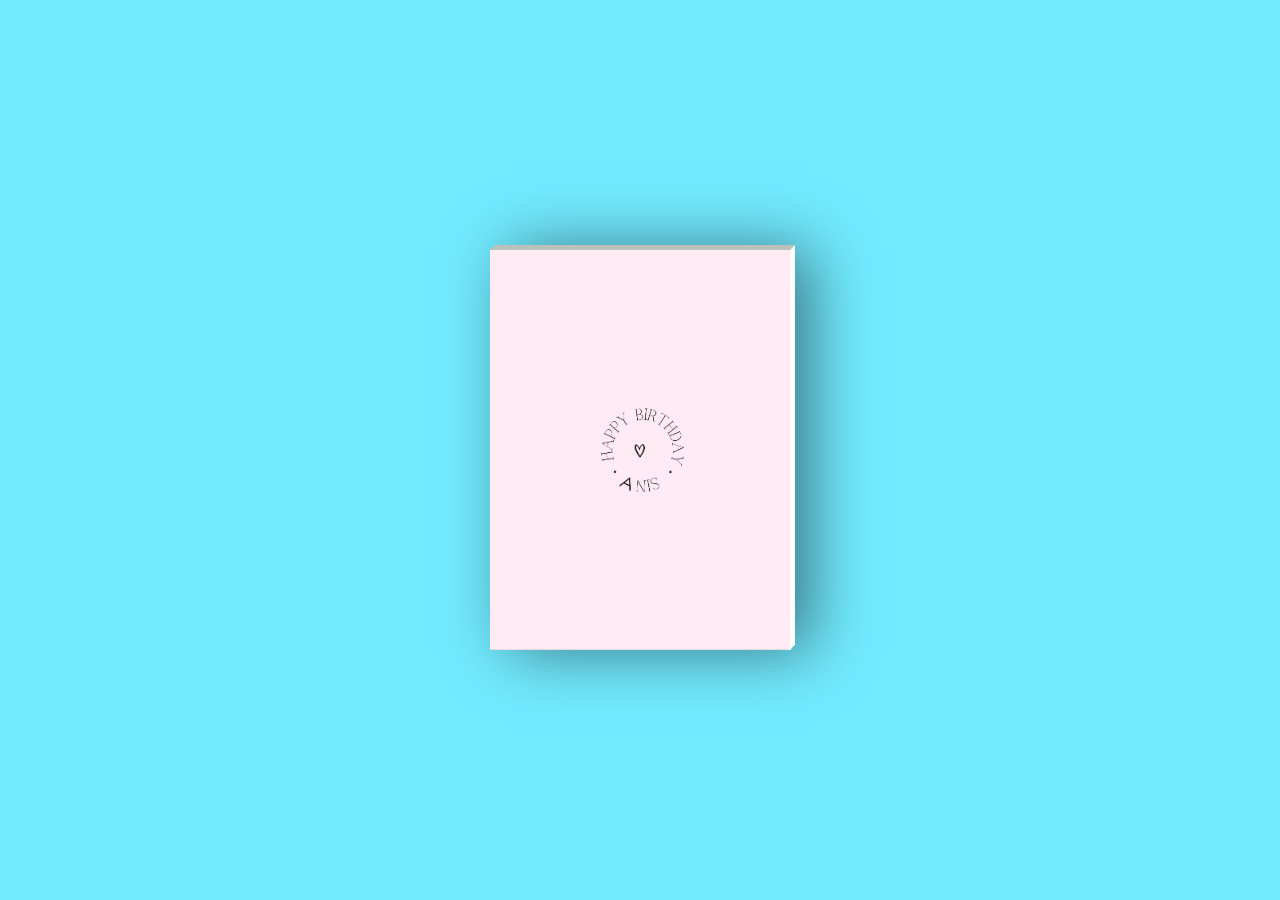
==== commit 46574cce: "update" ====
--- a/index.html
+++ b/index.html
@@ -6,16 +6,9 @@
 <head>
 
   <meta charset="UTF-8">
+  <meta name="viewport" content="width=device-width, initial-scale=1.0">
   
-<link rel="apple-touch-icon" type="image/png" href="https://cpwebassets.codepen.io/assets/favicon/apple-touch-icon-5ae1a0698dcc2402e9712f7d01ed509a57814f994c660df9f7a952f3060705ee.png" />
-<meta name="apple-mobile-web-app-title" content="CodePen">
-
-<link rel="shortcut icon" type="image/x-icon" href="https://cpwebassets.codepen.io/assets/favicon/favicon-aec34940fbc1a6e787974dcd360f2c6b63348d4b1f4e06c77743096d55480f33.ico" />
-
-<link rel="mask-icon" type="" href="https://cpwebassets.codepen.io/assets/favicon/logo-pin-8f3771b1072e3c38bd662872f6b673a722f4b3ca2421637d5596661b4e2132cc.svg" color="#111" />
-
-
-  <title>CodePen - [3D] Flip Hover Effects, Book Of Congratulations  from the game</title>
+  <title>Hi Anis Fatnin!</title>
   <link href="https://fonts.googleapis.com/css?family=Indie+Flower" rel="stylesheet">
 <link href="https://fonts.googleapis.com/css?family=Amatic+SC" rel="stylesheet">
   
@@ -27,7 +20,7 @@
 
 body {
 	font-family: 'Indie Flower', cursive !important;
-  background: #FDE3A7; /*CAPE HONEY*/
+  background: #72eaff; /*CAPE HONEY*/
 	margin: 0px;
 	padding: 0px;
 }
@@ -53,7 +46,7 @@
 	left: 50%;
 	width: 300px;
 	height: 400px;
-	background: #e0e1dc;
+	background: #ffffff;
 	transform-style: preserve-3d;
 	transform: translate(-50%,-50%) perspective(2000px);
 	box-shadow: inset 300px 0 50px rgba(0,0,0,.5), 20px 0 60px rgba(0,0,0,.5);
@@ -84,7 +77,7 @@
 	right: -5px;
 	width: 5px;
 	height: 100%;
-	background: #92A29C;
+	background: #ffffff;
 	transform-origin: left;
 	transform: skewY(-45deg);
 }
@@ -99,7 +92,7 @@
 
 .card .bark {
 	position: absolute;
-	background: #e0e1dc;
+	background: #ffffff;
 	width: 100%;
 	height: 100%;
 	opacity: 0;
@@ -166,21 +159,22 @@
   <div class="card">
 		<div class="imgBox">
 			<div class="bark"></div>
-			<img src="https://image.ibb.co/fYzTrb/lastofus.jpg">
+			<img src="img/anis.png">
 		</div>
 		<div class="details">
-			<h4 class="color1">You're not a Fossil! (YET)</h2>
-			<h4 class="color2 margin">(HAPPY BIRTHDAY)</h3>
-			<p>Dear Dad,</p>
-			<p>Let's see.. .</p>
-			<p>You’re never around, you</p>
-			<p>hate the music I’m into, you</p>
-			<p>practically despise the movies I</p>
-			<p>like, and yet somehow you still</p>
-			<p>manage to be the best dad every year.</p>
-			<p>How do you do that? :)</p>
-			<p class="text-right">Happy Birthday, papa!</p>
-			<p class="text-right">♥Sarah</p>
+			<h4 class="color1">HAPPY BIRTHDAY</h2>
+			<h4 class="color2 margin">♥ ANIS FATNIN! ♥</h3>
+			<p>Dear Anis,</p>
+			<p>I thank God that I met you</p>
+			<p>After all these years,</p>
+			<p>I've no idea that I would fall for someone 😝</p>
+			<p>Thank you for making my days.</p>
+            <p>I am here for you</p>
+            <p>Things will get betterrr </p>
+			<p>Stay cantik as always, you're beautiful,</p>
+            <p>just the way u are</p>
+			<p class="text-right">Happy Birthday, Anis!</p>
+			<p class="text-right">Shafiq </p>
 		</div>
 	</div>
     <script src="https://cpwebassets.codepen.io/assets/common/stopExecutionOnTimeout-8216c69d01441f36c0ea791ae2d4469f0f8ff5326f00ae2d00e4bb7d20e24edb.js"></script>
